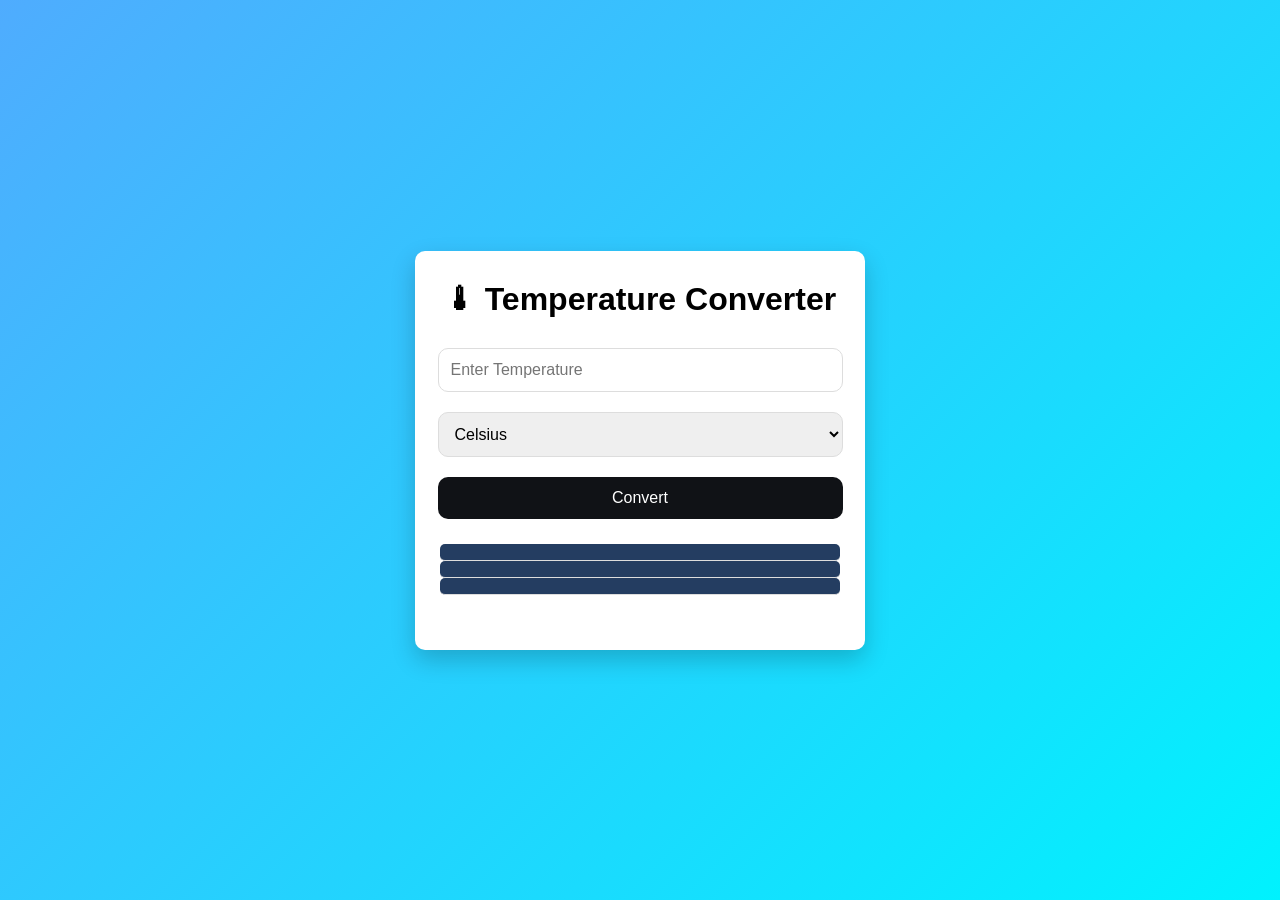
==== temperature-converter/index.html @ 703f0105 "first commit" ====
<!DOCTYPE html>
<html lang="en">

<head>
    <meta charset="UTF-8">
    <meta name="viewport" content="width=device-width, initial-scale=1.0">
    <link rel="stylesheet" href="style.css">
    <title>Temperature Converter</title>
</head>

<body>
    <div class="container">
        <h1>🌡 Temperature Converter</h1>
        <input type="number" id="temperature" placeholder="Enter Temperature">
        <select  id="unit">
            <option value="c">Celsius</option>
            <option value="f">Fahrenheit</option>
            <option value="k">Kelvin</option>
        </select>

        <button onclick="convertTemp()">

Convert

</button>

<p id="error"></p>

<div class="result">

<p id="celsius"></p>

<p id="fahrenheit"></p>

<p id="kelvin"></p>
</div>
       
    </div>


    <script src="script.js"></script>

</body>

</html>
---- temperature-converter/style.css ----
*{
margin:0;
padding:0;
box-sizing:border-box;
font-family:Poppins,sans-serif;
}

body{

display:flex;
justify-content:center;
align-items:center;

height:100vh;

background:linear-gradient(135deg,#4facfe,#00f2fe);

}
.container{

width:450px;

background:white;

padding:30px 0;

border-radius:10px;

box-shadow:0 10px 25px rgba(0,0,0,.2);

text-align:center;

}
h1{

margin-bottom:20px;

}
input,select{

width:90%;

padding:12px;

margin:10px 0;

font-size:16px;

border-radius:10px;

border:1px solid #ddd;

}



button{

width:90%;

padding:12px;

background:#101216;

color:white;

border:none;

border-radius:10px;

cursor:pointer;

font-size:16px;

margin-top:10px;

}

button:hover{

background:#00a6d8;

}

.result{

margin:25px;


text-align:left;

}

.result p{
background-color:#243d61;
padding:8px 5px;
border-radius:5px;
border-bottom:1px solid #ddd;

font-size:18px;

}

#error{

color:red;

margin-top:10px;

font-weight:bold;

}
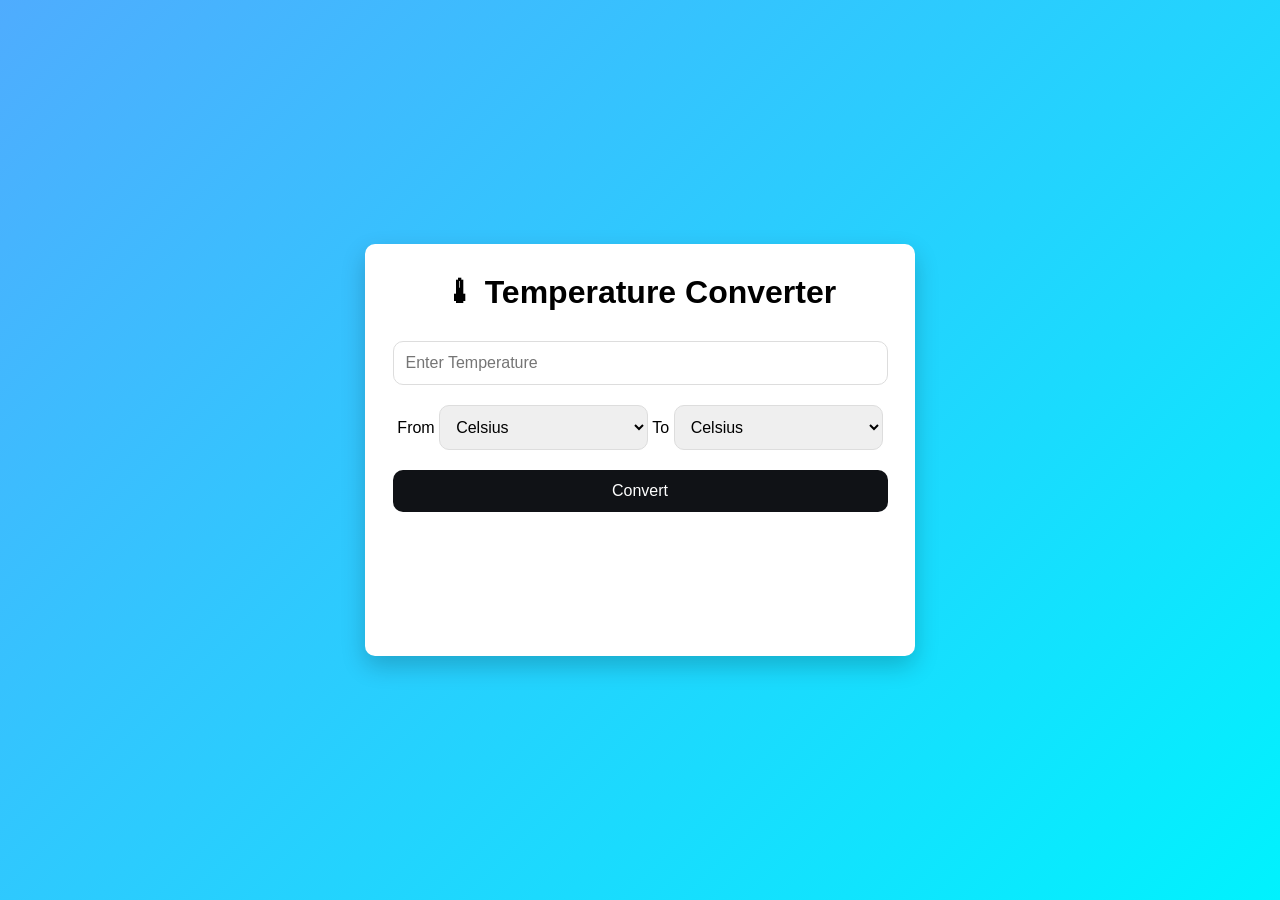
==== commit 2fdd6c6c: "first commit" ====
--- a/temperature-converter/index.html
+++ b/temperature-converter/index.html
@@ -12,19 +12,32 @@
     <div class="container">
         <h1>🌡 Temperature Converter</h1>
         <input type="number" id="temperature" placeholder="Enter Temperature">
-        <select  id="unit">
-            <option value="c">Celsius</option>
-            <option value="f">Fahrenheit</option>
-            <option value="k">Kelvin</option>
-        </select>
+        <div class="select-row">
+            <label>
+                From
+                <select id="fromUnit">
+                    <option value="c">Celsius</option>
+                    <option value="f">Fahrenheit</option>
+                    <option value="k">Kelvin</option>
+                    <option value="r">Rankine</option>
+                </select>
+            </label>
+            <label>
+                To
+                <select id="toUnit">
+                    <option value="c">Celsius</option>
+                    <option value="f">Fahrenheit</option>
+                    <option value="k">Kelvin</option>
+                    <option value="r">Rankine</option>
+                </select>
+            </label>
+        </div>
 
-        <button onclick="convertTemp()">
+        <button type="button" id="convertBtn">
+            Convert
+        </button>
 
-Convert
-
-</button>
-
-<p id="error"></p>
+        <p id="error"></p>
 
 <div class="result">
 
@@ -33,6 +46,8 @@
 <p id="fahrenheit"></p>
 
 <p id="kelvin"></p>
+
+<p id="rankine"></p>
 </div>
        
     </div>
--- a/temperature-converter/style.css
+++ b/temperature-converter/style.css
@@ -18,7 +18,7 @@
 }
 .container{
 
-width:450px;
+width: 550px;
 
 background:white;
 
@@ -36,9 +36,24 @@
 margin-bottom:20px;
 
 }
-input,select{
+input{
 
 width:90%;
+
+padding:12px;
+
+margin:10px 0;
+
+font-size:16px;
+
+border-radius:10px;
+
+border:1px solid #ddd;
+
+}
+select{
+
+width:38%;
 
 padding:12px;
 
@@ -92,10 +107,9 @@
 }
 
 .result p{
-background-color:#243d61;
+
 padding:8px 5px;
-border-radius:5px;
-border-bottom:1px solid #ddd;
+
 
 font-size:18px;
 
